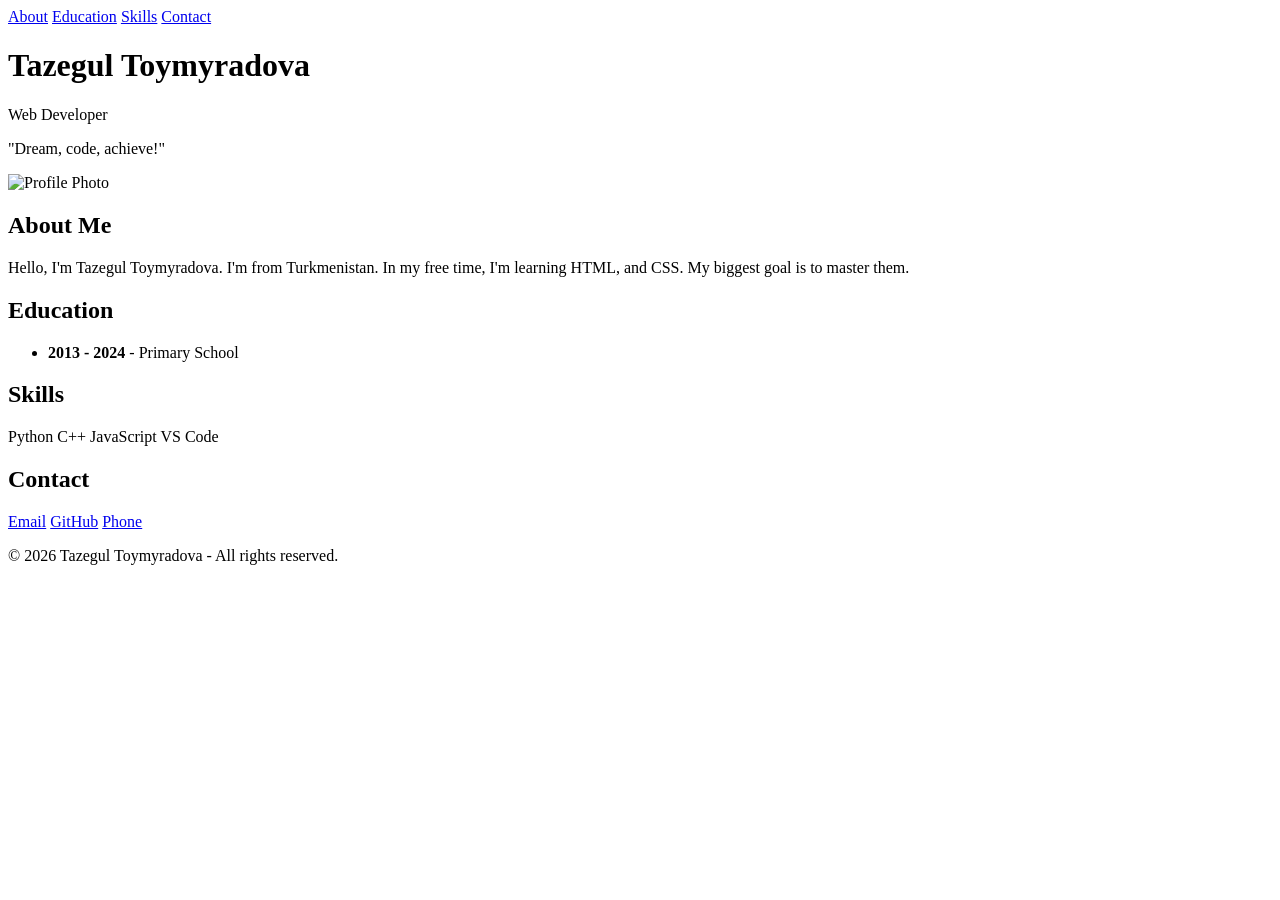
==== task1/index.html @ 005b7ea4 "task1: semantic CV page with flexbox" ====
<!DOCTYPE html>
<html lang="en">
<head>
    <meta charset="UTF-8">
    <meta name="viewport" content="width=device-width, initial-scale=1.0">
    <title>CV - Tazegul Toymyradova</title>
    <link rel="stylesheet" href="style.css">
</head>
<body>

    <!-- NAVIGATION -->
    <nav>
        <a href="#about">About</a>
        <a href="#education">Education</a>
        <a href="#skills">Skills</a>
        <a href="#contact">Contact</a>
    </nav>

    <!-- HEADER -->
    <header>
        <h1>Tazegul Toymyradova</h1>
        <p>Web Developer</p>
        <p>"Dream, code, achieve!"</p>
    </header>

    <!-- MAIN CONTENT -->
    <main>

        <!-- PHOTO -->
        <section id="photo">
            <img src="foto.jpg" alt="Profile Photo">
        </section>

        <!-- ABOUT -->
        <section id="about">
            <h2>About Me</h2>
            <p>
                Hello, I'm Tazegul Toymyradova. I'm from Turkmenistan. In my free time, I'm learning  HTML, and CSS. My biggest goal is to master them.
            </p>
        </section>

        <!-- EDUCATION -->
        <section id="education">
            <h2>Education</h2>
            <ul>
                <li><strong>2013 - 2024</strong> - Primary School</li>
            </ul>
        </section>

        <!-- SKILLS -->
        <section id="skills">
            <h2>Skills</h2>
            <div class="skills-container">
                <span class="skill">Python</span>
                <span class="skill">C++</span>
                <span class="skill">JavaScript</span>
                <span class="skill">VS Code</span>
            </div>
        </section>

        <!-- CONTACT -->
        <section id="contact">
            <h2>Contact</h2>
            <div class="contact-links">
                <a href="mailto:tazegultoymyraova@gmail.com"> Email</a>
                <a href="https://github.com/Toymyradova" target="_blank">
 GitHub</a>
                <a href="tel:+375255378318"> Phone</a>
            </div>
        </section>

    </main>

    <!-- FOOTER -->
    <footer>
        <p>&copy; 2026 Tazegul Toymyradova - All rights reserved.</p>
    </footer>

</body>
</html>
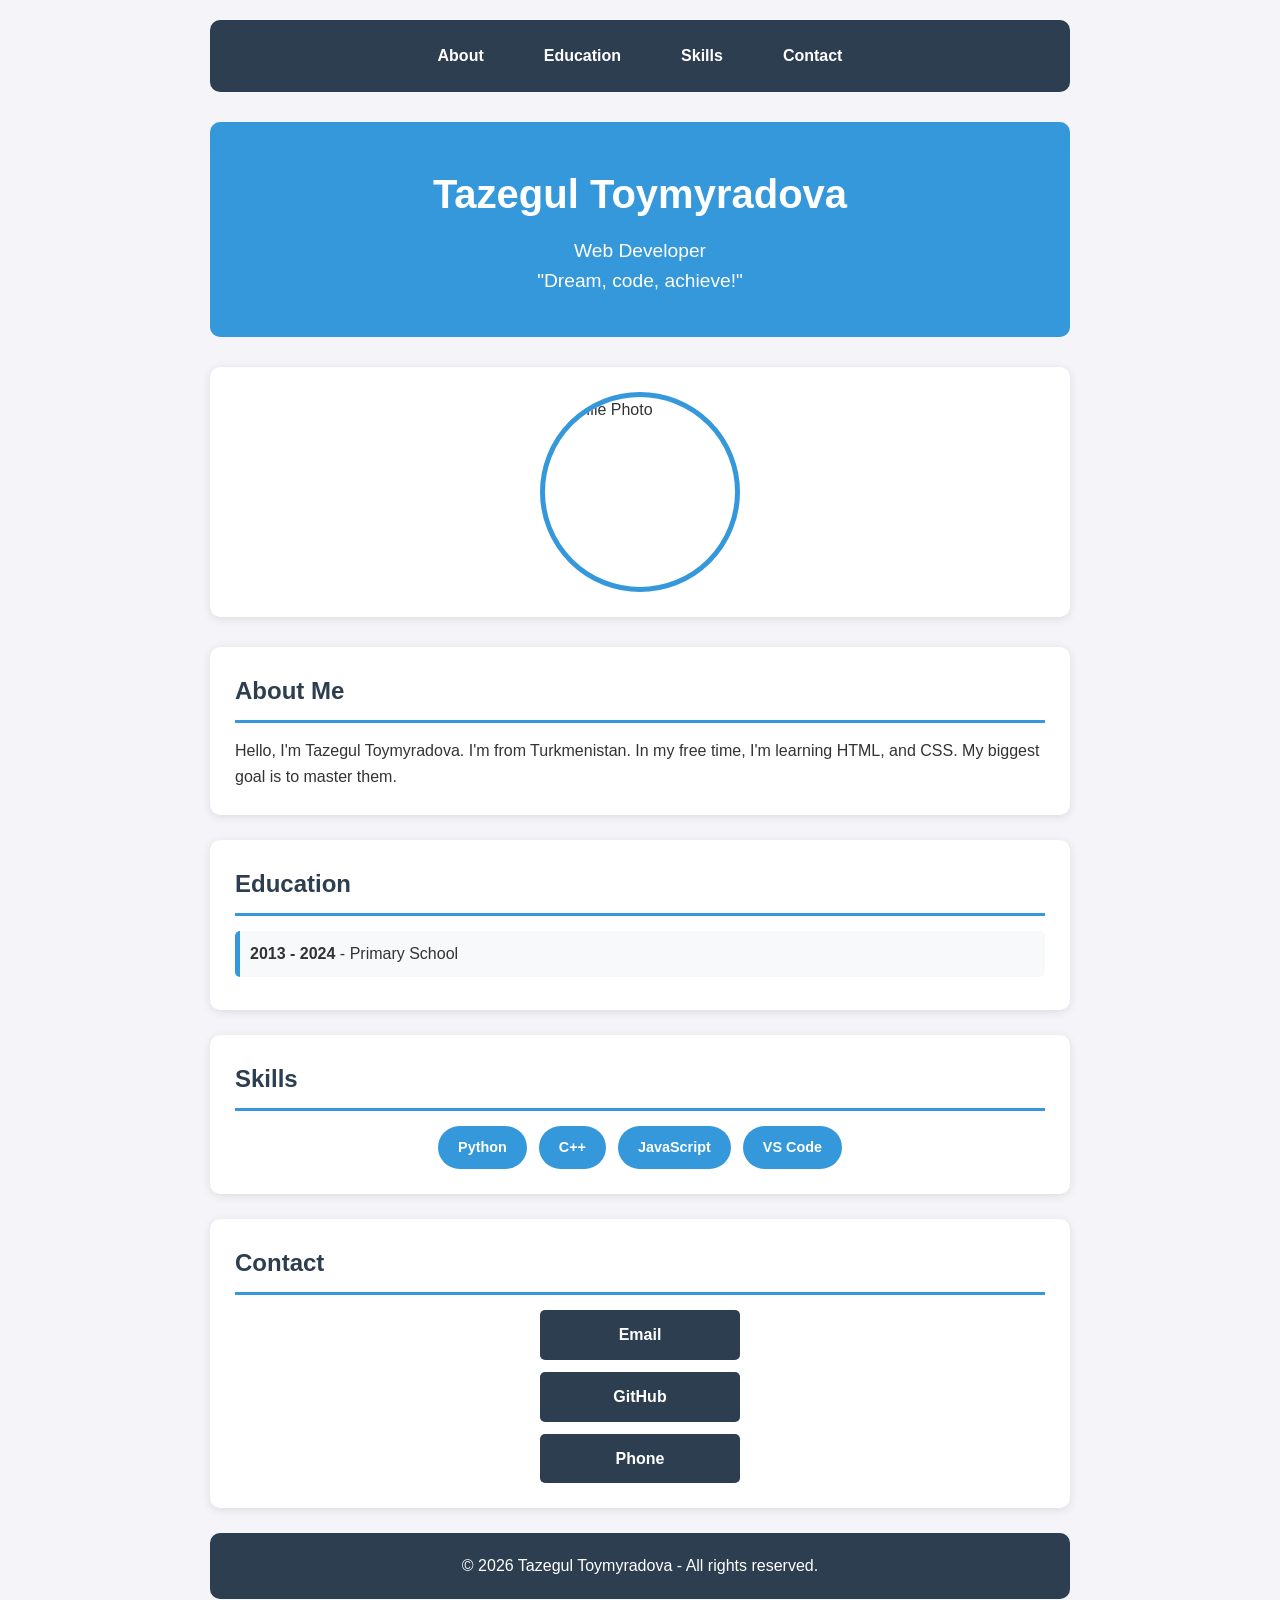
==== commit af3a20a6: "task1: use new photo with different name" ====
--- a/task1/index.html
+++ b/task1/index.html
@@ -28,7 +28,7 @@
 
         <!-- PHOTO -->
         <section id="photo">
-            <img src="foto.jpg" alt="Profile Photo">
+            <img src="photo.jpg" alt="Profile Photo">
         </section>
 
         <!-- ABOUT -->
--- a/task1/style.css
+++ b/task1/style.css
@@ -0,0 +1,159 @@
+/* GLOBAL RESET */
+* {
+    box-sizing: border-box;
+    margin: 0;
+    padding: 0;
+}
+
+body {
+    font-family: Arial, sans-serif;
+    background-color: #f4f4f9;
+    color: #333;
+    line-height: 1.6;
+    max-width: 900px;
+    margin: 0 auto;
+    padding: 20px;
+}
+
+nav {
+    display: flex;
+    justify-content: center;
+    gap: 30px;
+    flex-wrap: wrap;
+    background-color: #2c3e50;
+    padding: 15px;
+    border-radius: 10px;
+    margin-bottom: 30px;
+}
+
+nav a {
+    color: white;
+    text-decoration: none;
+    font-weight: bold;
+    padding: 8px 15px;
+    border-radius: 5px;
+    transition: all 0.3s;
+}
+
+nav a:hover {
+    background-color: #3498db;
+    color: white;
+}
+
+header {
+    text-align: center;
+    background-color: #3498db;
+    color: white;
+    padding: 40px 20px;
+    border-radius: 10px;
+    margin-bottom: 30px;
+}
+
+header h1 {
+    font-size: 2.5em;
+    margin-bottom: 10px;
+}
+
+header p {
+    font-size: 1.2em;
+}
+
+#photo {
+    display: flex;
+    justify-content: center;
+    align-items: center;
+    margin-bottom: 30px;
+}
+
+#photo img {
+    width: 200px;
+    height: 200px;
+    border-radius: 50%;
+    border: 5px solid #3498db;
+    object-fit: cover;
+}
+
+section {
+    background-color: white;
+    padding: 25px;
+    margin-bottom: 25px;
+    border-radius: 10px;
+    box-shadow: 0 2px 10px rgba(0,0,0,0.1);
+}
+
+section h2 {
+    color: #2c3e50;
+    border-bottom: 3px solid #3498db;
+    padding-bottom: 10px;
+    margin-bottom: 15px;
+}
+
+#education ul {
+    list-style-type: none;
+    padding-left: 0;
+}
+
+#education ul li {
+    padding: 10px;
+    background-color: #f8f9fa;
+    margin-bottom: 8px;
+    border-radius: 5px;
+    border-left: 5px solid #3498db;
+}
+
+.skills-container {
+    display: flex;
+    flex-wrap: wrap;
+    gap: 12px;
+    justify-content: center;
+}
+
+.skill {
+    background-color: #3498db;
+    color: white;
+    padding: 10px 20px;
+    border-radius: 50px;
+    font-weight: bold;
+    font-size: 0.9em;
+    transition: all 0.3s;
+}
+
+.skill:hover {
+    background-color: #2c3e50;
+    transform: scale(1.05);
+}
+
+.contact-links {
+    display: flex;
+    flex-direction: column;
+    gap: 12px;
+    align-items: center;
+}
+
+.contact-links a {
+    display: inline-block;
+    padding: 12px 25px;
+    background-color: #2c3e50;
+    color: white;
+    text-decoration: none;
+    border-radius: 5px;
+    font-weight: bold;
+    transition: all 0.3s;
+    width: 200px;
+    text-align: center;
+}
+
+.contact-links a:hover {
+    background-color: #3498db;
+    color: white;
+    transform: translateY(-3px);
+}
+
+footer {
+    text-align: center;
+    padding: 20px;
+    background-color: #2c3e50;
+    color: white;
+    border-radius: 10px;
+    margin-top: 20px;
+}
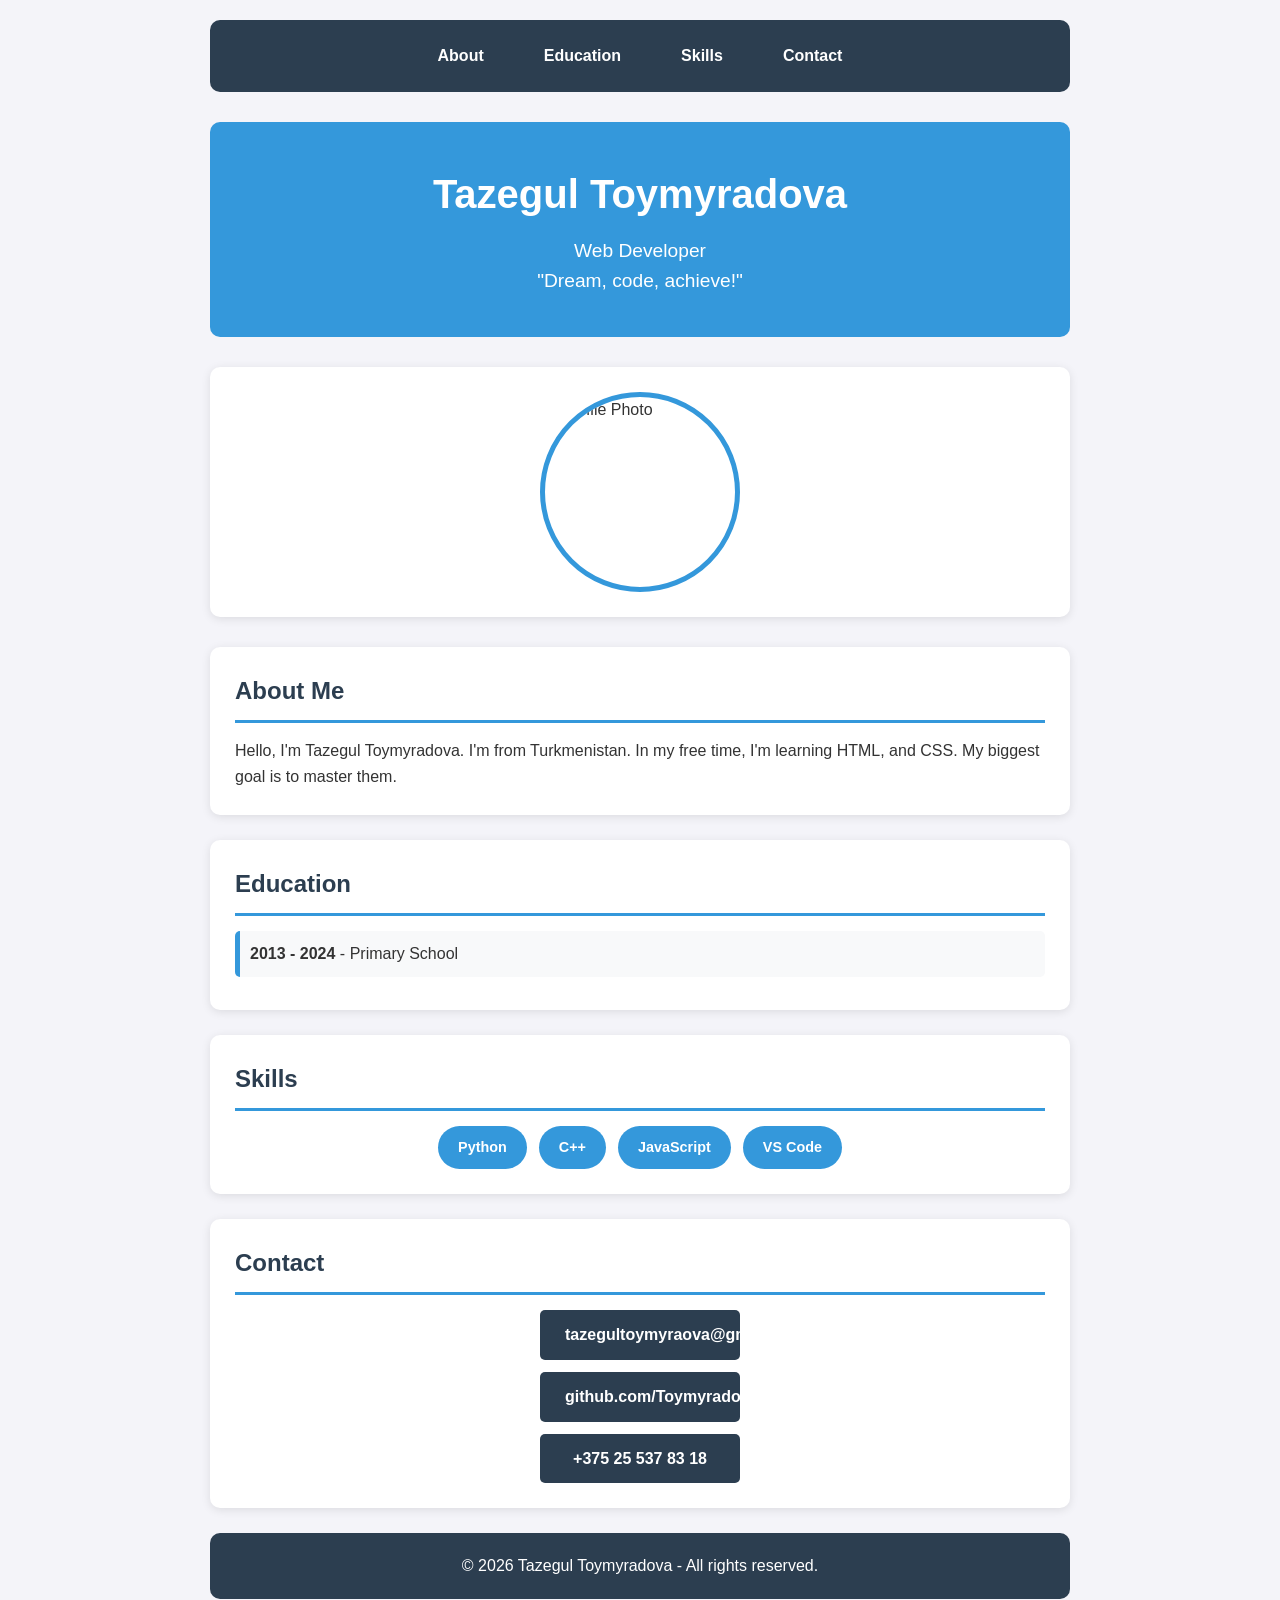
==== commit 4de0f39a: "task1: improve contact links" ====
--- a/task1/index.html
+++ b/task1/index.html
@@ -28,7 +28,7 @@
 
         <!-- PHOTO -->
         <section id="photo">
-            <img src="photo.jpg" alt="Profile Photo">
+            <img src="resim.jpg" alt="Profile Photo">
         </section>
 
         <!-- ABOUT -->
@@ -60,14 +60,13 @@
 
         <!-- CONTACT -->
         <section id="contact">
-            <h2>Contact</h2>
-            <div class="contact-links">
-                <a href="mailto:tazegultoymyraova@gmail.com"> Email</a>
-                <a href="https://github.com/Toymyradova" target="_blank">
- GitHub</a>
-                <a href="tel:+375255378318"> Phone</a>
-            </div>
-        </section>
+    <h2>Contact</h2>
+    <div class="contact-links">
+        <a href="mailto:tazegultoymyraova@gmail.com">tazegultoymyraova@gmail.com</a>
+        <a href="https://github.com/Toymyradova" target="_blank"> github.com/Toymyradova</a>
+        <a href="tel:+375255378318"> +375 25 537 83 18</a>
+    </div>
+</section>
 
     </main>
 
--- a/task1/style.css
+++ b/task1/style.css
@@ -156,4 +156,10 @@
     color: white;
     border-radius: 10px;
     margin-top: 20px;
+}
+
+.contact-links a:hover {
+    background-color: #ff6b6b;
+    color: white;
+    text-decoration: underline;
 }
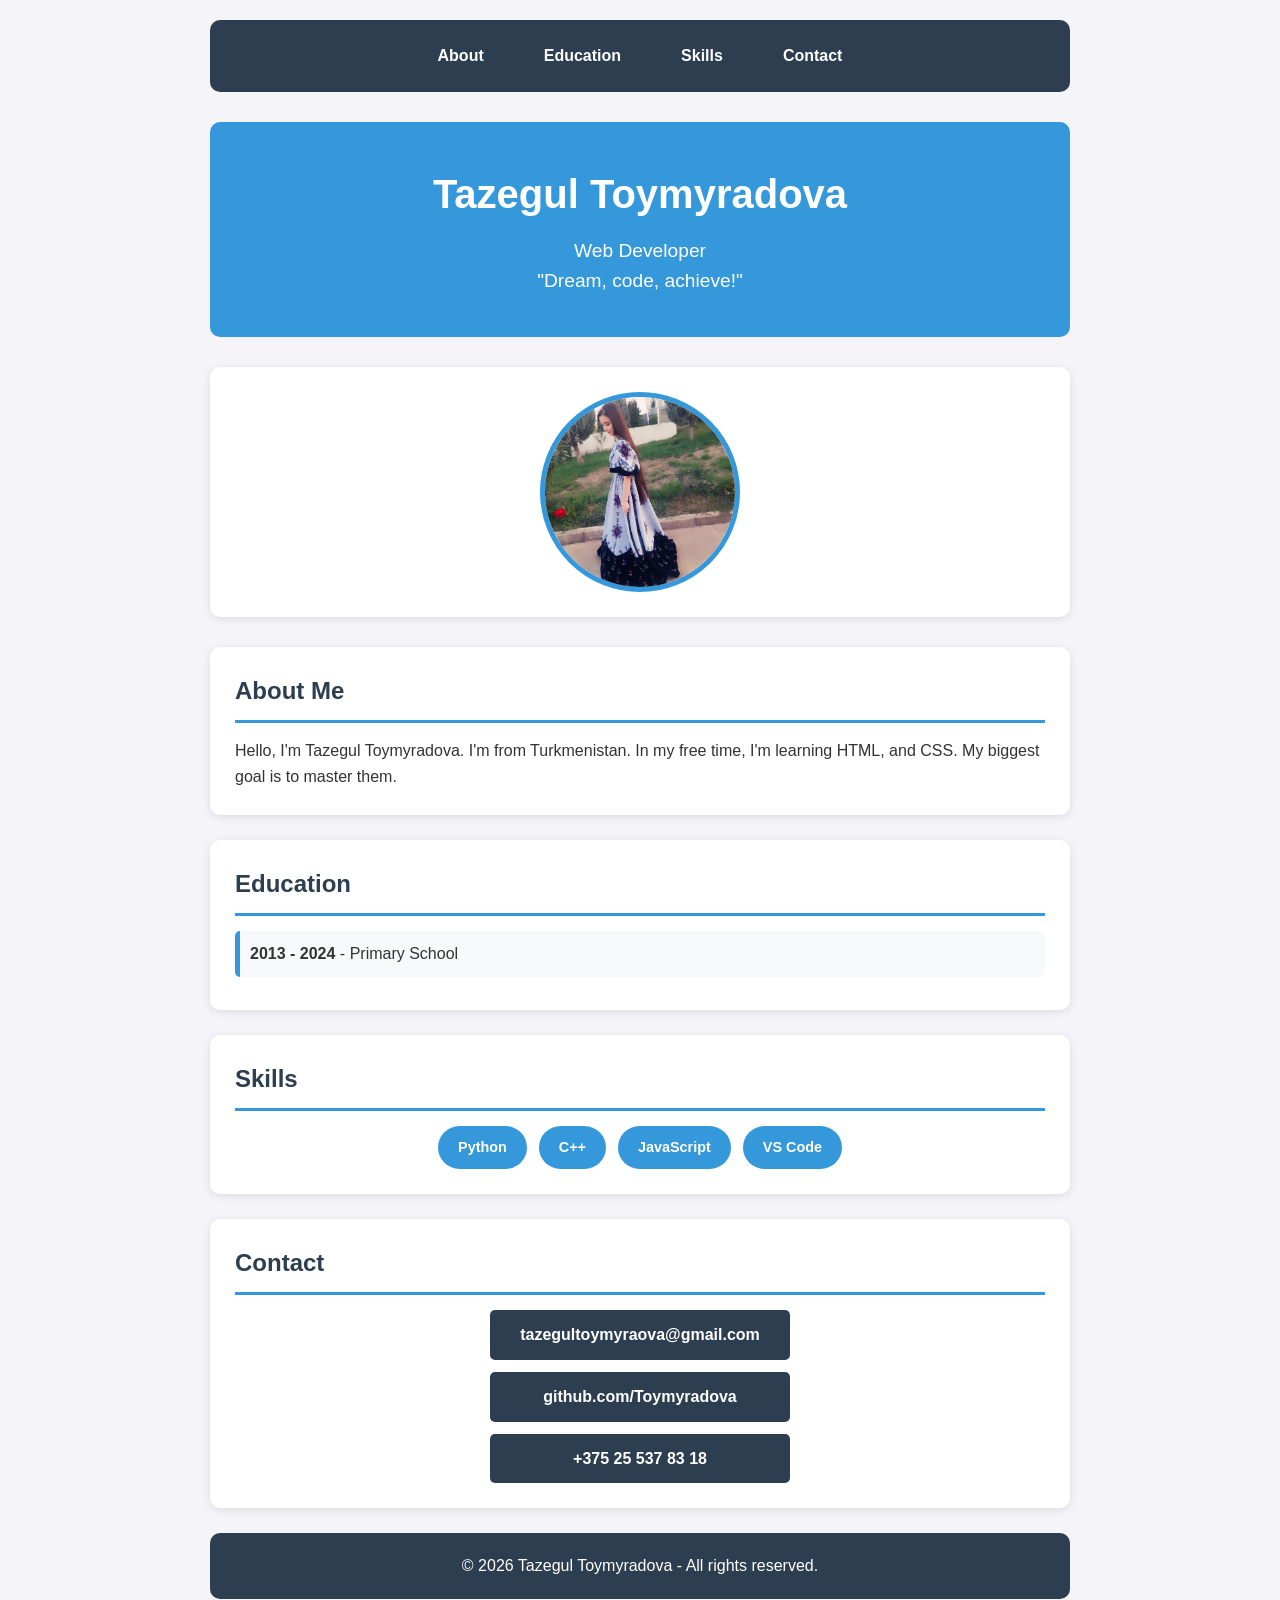
==== commit 24358ad8: "task1: fix contact button width" ====
--- a/task1/index.html
+++ b/task1/index.html
@@ -28,7 +28,7 @@
 
         <!-- PHOTO -->
         <section id="photo">
-            <img src="resim.jpg" alt="Profile Photo">
+            <img src="foto.jpg.jpg" alt="Profile Photo">
         </section>
 
         <!-- ABOUT -->
--- a/task1/style.css
+++ b/task1/style.css
@@ -139,8 +139,11 @@
     border-radius: 5px;
     font-weight: bold;
     transition: all 0.3s;
-    width: 200px;
+    width: auto;
+    min-width: 300px;
+    max-width: 100%;
     text-align: center;
+    word-break: break-word;
 }
 
 .contact-links a:hover {
